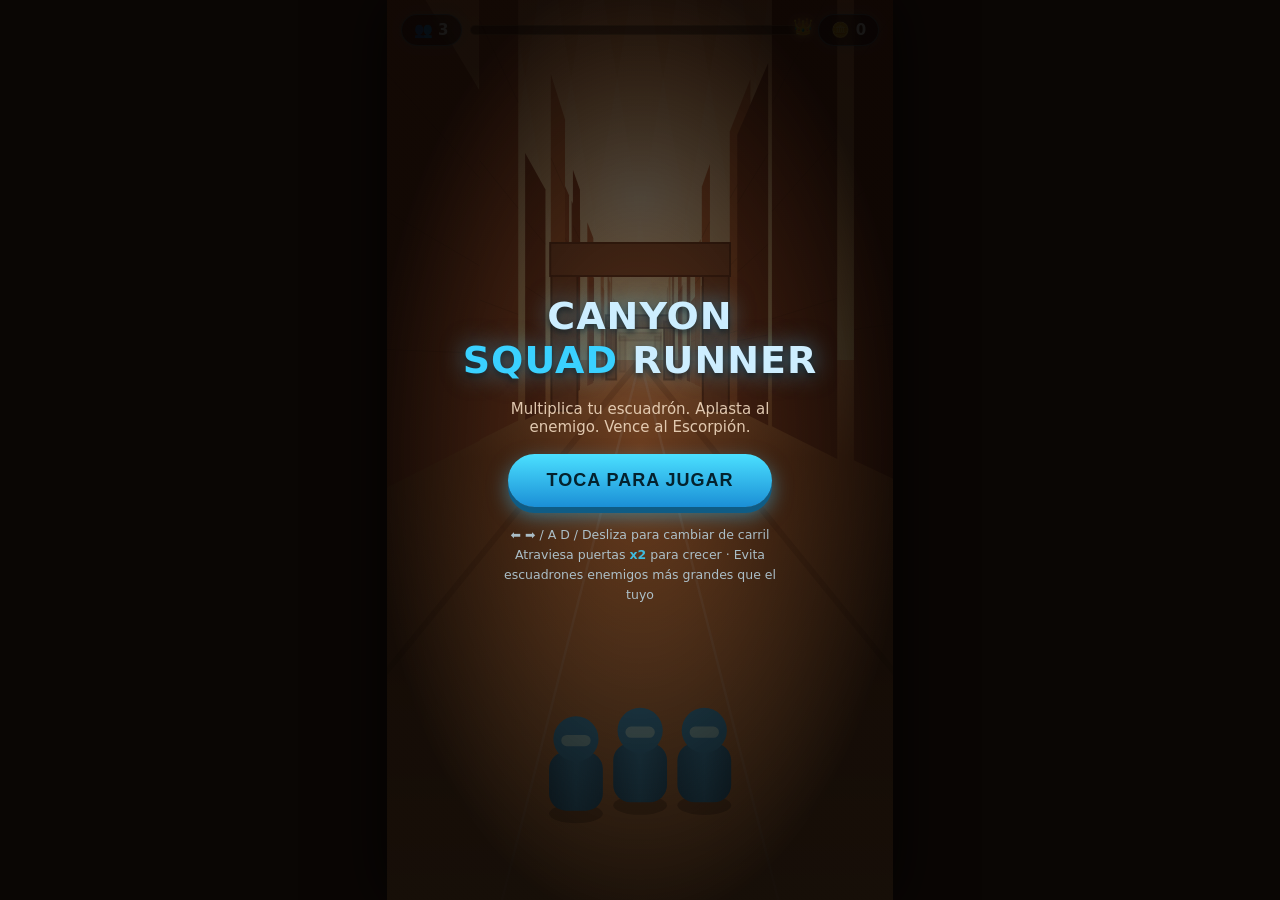
==== index.html @ 4c8df3c8 "Add Canyon Squad Runner: playable desert-canyon multiplier runner A dependency-free browser game (Ca" ====
<!DOCTYPE html>
<html lang="es">
<head>
<meta charset="UTF-8" />
<meta name="viewport" content="width=device-width, initial-scale=1, maximum-scale=1, user-scalable=no, viewport-fit=cover" />
<title>Canyon Squad Runner</title>
<link rel="stylesheet" href="style.css" />
</head>
<body>
<div id="phone">
  <canvas id="game"></canvas>

  <div id="hud">
    <div id="hud-top">
      <div class="pill" id="squadPill">👥 <span id="squadCount">3</span></div>
      <div id="progressWrap"><div id="progressBar"></div><div id="bossMarker">👑</div></div>
      <div class="pill" id="coinPill">🪙 <span id="coinCount">0</span></div>
    </div>
    <div id="bossHudWrap" class="hidden">
      <div id="bossLabel">ESCORPIÓN DE ORO</div>
      <div id="bossHpWrap"><div id="bossHpBar"></div></div>
    </div>
    <div id="toast"></div>
  </div>

  <div id="screen-start" class="screen">
    <h1>CANYON<br/><span>SQUAD</span> RUNNER</h1>
    <p class="tagline">Multiplica tu escuadrón. Aplasta al enemigo. Vence al Escorpión.</p>
    <button id="btnStart" class="btn">TOCA PARA JUGAR</button>
    <div class="howto">
      <span>⬅️ ➡️ / A D / Desliza</span> para cambiar de carril<br/>
      Atraviesa puertas <b class="cyan">x2</b> para crecer · Evita escuadrones enemigos más grandes que el tuyo
    </div>
  </div>

  <div id="screen-gameover" class="screen hidden">
    <h1 class="red">ESCUADRÓN<br/>ANIQUILADO</h1>
    <p id="goStats" class="tagline"></p>
    <button id="btnRetry" class="btn">REINTENTAR</button>
  </div>

  <div id="screen-victory" class="screen hidden">
    <h1 class="gold">¡VICTORIA!</h1>
    <p id="vicStats" class="tagline"></p>
    <button id="btnAgain" class="btn gold-btn">JUGAR DE NUEVO</button>
  </div>
</div>

<script src="js/audio.js"></script>
<script src="js/game.js"></script>
</body>
</html>
---- style.css ----
* { box-sizing: border-box; margin: 0; padding: 0; -webkit-tap-highlight-color: transparent; user-select: none; }

html, body {
  height: 100%;
  background: #0a0604;
  overflow: hidden;
  font-family: 'Segoe UI', system-ui, -apple-system, sans-serif;
  touch-action: none;
}

#phone {
  position: relative;
  width: 100vw;
  height: 100vh;
  max-width: 100vh;
  aspect-ratio: 9 / 16;
  margin: 0 auto;
  background: #000;
  overflow: hidden;
  box-shadow: 0 0 60px rgba(0,0,0,0.8);
}

@media (min-aspect-ratio: 9/16) {
  #phone { max-width: calc(100vh * 9 / 16); }
}

canvas#game {
  position: absolute;
  inset: 0;
  width: 100%;
  height: 100%;
  display: block;
}

#hud {
  position: absolute;
  inset: 0;
  pointer-events: none;
  z-index: 10;
  display: flex;
  flex-direction: column;
}

#hud-top {
  display: flex;
  align-items: center;
  gap: 8px;
  padding: max(14px, env(safe-area-inset-top)) 14px 0 14px;
}

.pill {
  background: rgba(10, 10, 20, 0.55);
  border: 1px solid rgba(120, 220, 255, 0.4);
  border-radius: 20px;
  padding: 6px 12px;
  color: #eafcff;
  font-weight: 700;
  font-size: 15px;
  backdrop-filter: blur(4px);
  box-shadow: 0 0 12px rgba(60, 200, 255, 0.25);
  white-space: nowrap;
}

#progressWrap {
  flex: 1;
  height: 10px;
  background: rgba(0,0,0,0.45);
  border-radius: 6px;
  position: relative;
  border: 1px solid rgba(255,200,120,0.35);
  overflow: visible;
}

#progressBar {
  height: 100%;
  width: 0%;
  background: linear-gradient(90deg, #3ad1ff, #7dffb3);
  border-radius: 6px;
  transition: width 0.15s linear;
}

#bossMarker {
  position: absolute;
  right: -4px;
  top: -9px;
  font-size: 16px;
  filter: drop-shadow(0 0 4px #ffcf6b);
}

#bossHudWrap {
  padding: 6px 16px 0 16px;
  text-align: center;
  transition: opacity 0.3s;
}
#bossHudWrap.hidden { display: none; }

#bossLabel {
  color: #ffd479;
  font-weight: 800;
  font-size: 13px;
  letter-spacing: 2px;
  text-shadow: 0 0 8px rgba(255,150,40,0.8);
}

#bossHpWrap {
  height: 12px;
  background: rgba(0,0,0,0.5);
  border: 1px solid #ffb347;
  border-radius: 7px;
  margin-top: 4px;
  overflow: hidden;
}

#bossHpBar {
  height: 100%;
  width: 100%;
  background: linear-gradient(90deg, #ff5a3c, #ffd479);
}

#toast {
  position: absolute;
  top: 40%;
  left: 50%;
  transform: translate(-50%, -50%) scale(1);
  font-size: 42px;
  font-weight: 900;
  color: #7dfcff;
  text-shadow: 0 0 20px rgba(60,220,255,0.9), 0 2px 4px rgba(0,0,0,0.8);
  opacity: 0;
  pointer-events: none;
  letter-spacing: 1px;
  white-space: nowrap;
}

#toast.show {
  animation: toastPop 0.9s ease-out forwards;
}

@keyframes toastPop {
  0% { opacity: 0; transform: translate(-50%, -50%) scale(0.4); }
  20% { opacity: 1; transform: translate(-50%, -50%) scale(1.15); }
  35% { transform: translate(-50%, -50%) scale(1); }
  80% { opacity: 1; }
  100% { opacity: 0; transform: translate(-50%, -60%) scale(1); }
}

.screen {
  position: absolute;
  inset: 0;
  z-index: 20;
  display: flex;
  flex-direction: column;
  align-items: center;
  justify-content: center;
  text-align: center;
  padding: 30px;
  background: radial-gradient(ellipse at center, rgba(40,20,10,0.55) 0%, rgba(5,2,1,0.92) 75%);
  gap: 18px;
}
.screen.hidden { display: none; }

.screen h1 {
  font-size: 38px;
  line-height: 1.15;
  color: #cdeeff;
  font-weight: 900;
  letter-spacing: 1px;
  text-shadow: 0 0 24px rgba(80,200,255,0.6), 0 3px 6px rgba(0,0,0,0.7);
}
.screen h1 span { color: #3ad1ff; }
.screen h1.red { color: #ff7a63; text-shadow: 0 0 24px rgba(255,60,40,0.7); }
.screen h1.gold { color: #ffd479; text-shadow: 0 0 28px rgba(255,190,60,0.85); }

.tagline {
  color: #f0d9c0;
  font-size: 15px;
  max-width: 300px;
  opacity: 0.9;
}

.btn {
  pointer-events: all;
  background: linear-gradient(180deg, #4be0ff, #1b8fd6);
  border: none;
  color: #04222e;
  font-weight: 900;
  font-size: 18px;
  letter-spacing: 1px;
  padding: 16px 38px;
  border-radius: 32px;
  box-shadow: 0 6px 0 #0f5c85, 0 8px 20px rgba(60,200,255,0.5);
  cursor: pointer;
  transition: transform 0.08s;
}
.btn:active { transform: translateY(4px); box-shadow: 0 2px 0 #0f5c85, 0 4px 10px rgba(60,200,255,0.5); }

.gold-btn {
  background: linear-gradient(180deg, #ffe08a, #ffab33);
  color: #4a2600;
  box-shadow: 0 6px 0 #a55f00, 0 8px 20px rgba(255,180,60,0.5);
}
.gold-btn:active { box-shadow: 0 2px 0 #a55f00, 0 4px 10px rgba(255,180,60,0.5); }

.howto {
  color: #bcd8e6;
  font-size: 12.5px;
  line-height: 1.6;
  max-width: 300px;
  opacity: 0.85;
}
.howto .cyan { color: #3ad1ff; }
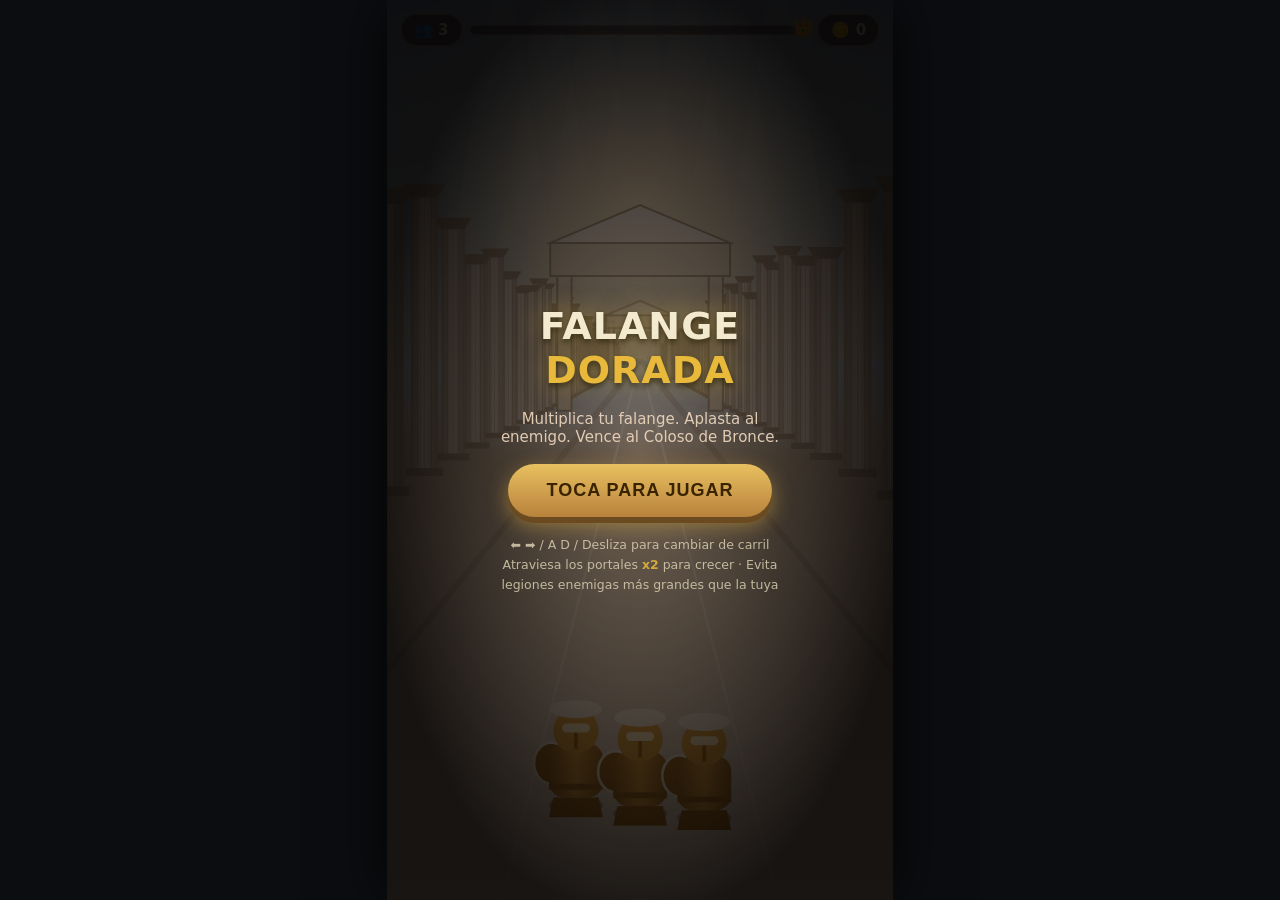
==== commit eec3be22: "Reskin game with a Greek temple / hoplite theme Replace the desert-canyon visuals with a marble colo" ====
--- a/index.html
+++ b/index.html
@@ -3,7 +3,7 @@
 <head>
 <meta charset="UTF-8" />
 <meta name="viewport" content="width=device-width, initial-scale=1, maximum-scale=1, user-scalable=no, viewport-fit=cover" />
-<title>Canyon Squad Runner</title>
+<title>Falange Dorada</title>
 <link rel="stylesheet" href="style.css" />
 </head>
 <body>
@@ -17,24 +17,24 @@
       <div class="pill" id="coinPill">🪙 <span id="coinCount">0</span></div>
     </div>
     <div id="bossHudWrap" class="hidden">
-      <div id="bossLabel">ESCORPIÓN DE ORO</div>
+      <div id="bossLabel">TALOS, EL COLOSO DE BRONCE</div>
       <div id="bossHpWrap"><div id="bossHpBar"></div></div>
     </div>
     <div id="toast"></div>
   </div>
 
   <div id="screen-start" class="screen">
-    <h1>CANYON<br/><span>SQUAD</span> RUNNER</h1>
-    <p class="tagline">Multiplica tu escuadrón. Aplasta al enemigo. Vence al Escorpión.</p>
+    <h1>FALANGE<br/><span>DORADA</span></h1>
+    <p class="tagline">Multiplica tu falange. Aplasta al enemigo. Vence al Coloso de Bronce.</p>
     <button id="btnStart" class="btn">TOCA PARA JUGAR</button>
     <div class="howto">
       <span>⬅️ ➡️ / A D / Desliza</span> para cambiar de carril<br/>
-      Atraviesa puertas <b class="cyan">x2</b> para crecer · Evita escuadrones enemigos más grandes que el tuyo
+      Atraviesa los portales <b class="accent">x2</b> para crecer · Evita legiones enemigas más grandes que la tuya
     </div>
   </div>
 
   <div id="screen-gameover" class="screen hidden">
-    <h1 class="red">ESCUADRÓN<br/>ANIQUILADO</h1>
+    <h1 class="red">FALANGE<br/>ANIQUILADA</h1>
     <p id="goStats" class="tagline"></p>
     <button id="btnRetry" class="btn">REINTENTAR</button>
   </div>
--- a/style.css
+++ b/style.css
@@ -2,7 +2,7 @@
 
 html, body {
   height: 100%;
-  background: #0a0604;
+  background: #0b0d10;
   overflow: hidden;
   font-family: 'Segoe UI', system-ui, -apple-system, sans-serif;
   touch-action: none;
@@ -49,15 +49,15 @@
 }
 
 .pill {
-  background: rgba(10, 10, 20, 0.55);
-  border: 1px solid rgba(120, 220, 255, 0.4);
+  background: rgba(20, 16, 10, 0.55);
+  border: 1px solid rgba(230, 190, 90, 0.45);
   border-radius: 20px;
   padding: 6px 12px;
-  color: #eafcff;
+  color: #fff6e0;
   font-weight: 700;
   font-size: 15px;
   backdrop-filter: blur(4px);
-  box-shadow: 0 0 12px rgba(60, 200, 255, 0.25);
+  box-shadow: 0 0 12px rgba(220, 170, 60, 0.25);
   white-space: nowrap;
 }
 
@@ -74,7 +74,7 @@
 #progressBar {
   height: 100%;
   width: 0%;
-  background: linear-gradient(90deg, #3ad1ff, #7dffb3);
+  background: linear-gradient(90deg, #e8b93a, #ffe08a);
   border-radius: 6px;
   transition: width 0.15s linear;
 }
@@ -124,8 +124,8 @@
   transform: translate(-50%, -50%) scale(1);
   font-size: 42px;
   font-weight: 900;
-  color: #7dfcff;
-  text-shadow: 0 0 20px rgba(60,220,255,0.9), 0 2px 4px rgba(0,0,0,0.8);
+  color: #ffe066;
+  text-shadow: 0 0 20px rgba(230,180,50,0.9), 0 2px 4px rgba(0,0,0,0.8);
   opacity: 0;
   pointer-events: none;
   letter-spacing: 1px;
@@ -162,12 +162,12 @@
 .screen h1 {
   font-size: 38px;
   line-height: 1.15;
-  color: #cdeeff;
+  color: #f3ead0;
   font-weight: 900;
   letter-spacing: 1px;
-  text-shadow: 0 0 24px rgba(80,200,255,0.6), 0 3px 6px rgba(0,0,0,0.7);
-}
-.screen h1 span { color: #3ad1ff; }
+  text-shadow: 0 0 24px rgba(220,180,60,0.55), 0 3px 6px rgba(0,0,0,0.7);
+}
+.screen h1 span { color: #e8b93a; }
 .screen h1.red { color: #ff7a63; text-shadow: 0 0 24px rgba(255,60,40,0.7); }
 .screen h1.gold { color: #ffd479; text-shadow: 0 0 28px rgba(255,190,60,0.85); }
 
@@ -180,19 +180,19 @@
 
 .btn {
   pointer-events: all;
-  background: linear-gradient(180deg, #4be0ff, #1b8fd6);
+  background: linear-gradient(180deg, #e8c060, #b8823c);
   border: none;
-  color: #04222e;
+  color: #3a2400;
   font-weight: 900;
   font-size: 18px;
   letter-spacing: 1px;
   padding: 16px 38px;
   border-radius: 32px;
-  box-shadow: 0 6px 0 #0f5c85, 0 8px 20px rgba(60,200,255,0.5);
+  box-shadow: 0 6px 0 #6b4a1f, 0 8px 20px rgba(220,170,60,0.5);
   cursor: pointer;
   transition: transform 0.08s;
 }
-.btn:active { transform: translateY(4px); box-shadow: 0 2px 0 #0f5c85, 0 4px 10px rgba(60,200,255,0.5); }
+.btn:active { transform: translateY(4px); box-shadow: 0 2px 0 #6b4a1f, 0 4px 10px rgba(220,170,60,0.5); }
 
 .gold-btn {
   background: linear-gradient(180deg, #ffe08a, #ffab33);
@@ -202,10 +202,10 @@
 .gold-btn:active { box-shadow: 0 2px 0 #a55f00, 0 4px 10px rgba(255,180,60,0.5); }
 
 .howto {
-  color: #bcd8e6;
+  color: #d8cdb0;
   font-size: 12.5px;
   line-height: 1.6;
   max-width: 300px;
   opacity: 0.85;
 }
-.howto .cyan { color: #3ad1ff; }
+.howto .accent { color: #e8b93a; }
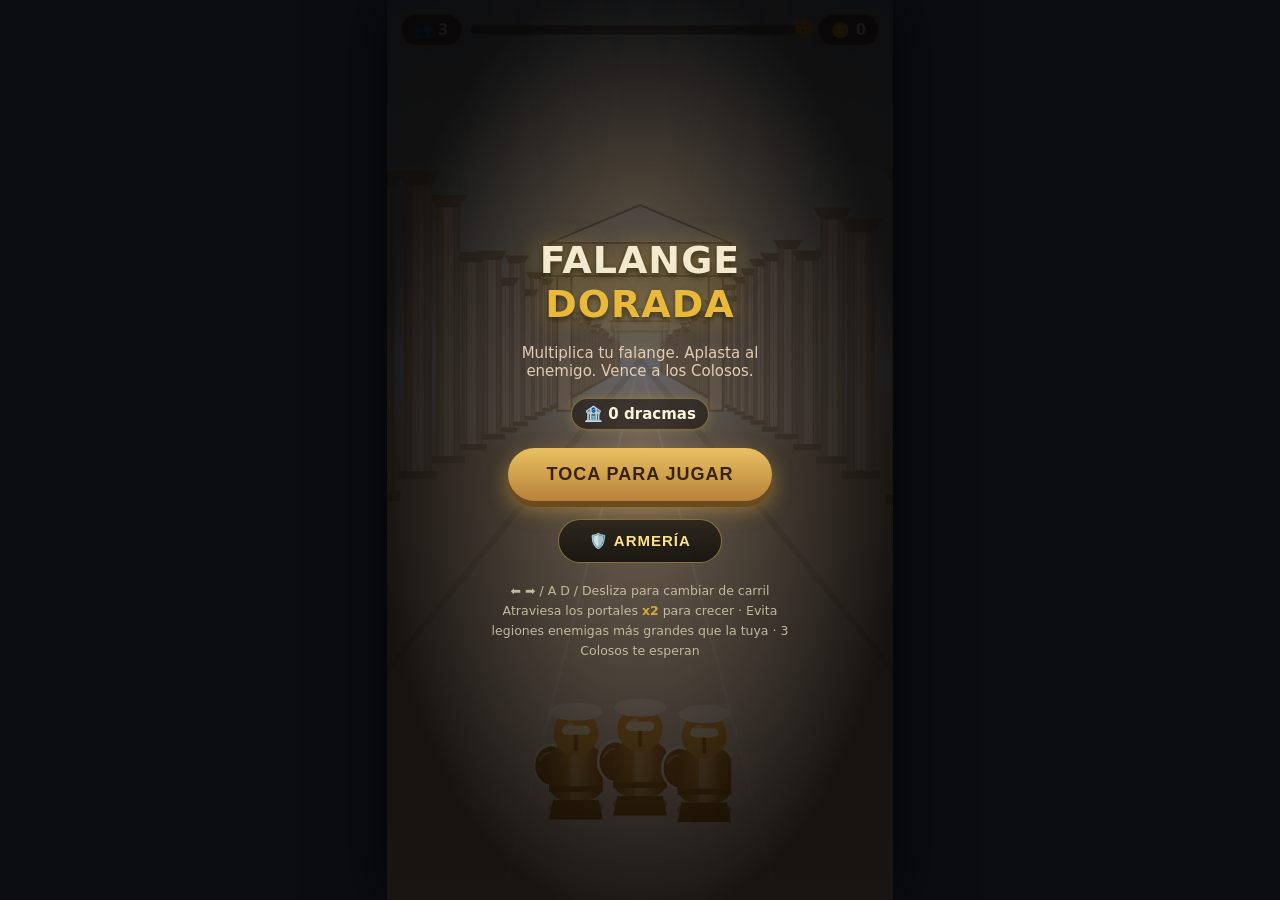
==== commit 6145d1c5: "Add gear progression, enemy variety, and three distinct bosses - Weapon tiers (Espada de Bronce -> R" ====
--- a/index.html
+++ b/index.html
@@ -25,11 +25,13 @@
 
   <div id="screen-start" class="screen">
     <h1>FALANGE<br/><span>DORADA</span></h1>
-    <p class="tagline">Multiplica tu falange. Aplasta al enemigo. Vence al Coloso de Bronce.</p>
+    <p class="tagline">Multiplica tu falange. Aplasta al enemigo. Vence a los Colosos.</p>
+    <div class="pill" id="bankPill">🏦 <span id="bankAmount">0</span> dracmas</div>
     <button id="btnStart" class="btn">TOCA PARA JUGAR</button>
+    <button id="btnArmory" class="btn armory-btn">🛡️ ARMERÍA</button>
     <div class="howto">
       <span>⬅️ ➡️ / A D / Desliza</span> para cambiar de carril<br/>
-      Atraviesa los portales <b class="accent">x2</b> para crecer · Evita legiones enemigas más grandes que la tuya
+      Atraviesa los portales <b class="accent">x2</b> para crecer · Evita legiones enemigas más grandes que la tuya · 3 Colosos te esperan
     </div>
   </div>
 
@@ -44,6 +46,20 @@
     <p id="vicStats" class="tagline"></p>
     <button id="btnAgain" class="btn gold-btn">JUGAR DE NUEVO</button>
   </div>
+
+  <div id="screen-armory" class="screen hidden">
+    <h1><span>ARMERÍA</span></h1>
+    <div class="pill" id="bankPill2">🏦 <span id="bankAmount2">0</span> dracmas</div>
+    <div class="shopSection">
+      <div class="shopHeading">Armas</div>
+      <div id="weaponList" class="shopList"></div>
+    </div>
+    <div class="shopSection">
+      <div class="shopHeading">Armaduras</div>
+      <div id="armorList" class="shopList"></div>
+    </div>
+    <button id="btnArmoryBack" class="btn">VOLVER</button>
+  </div>
 </div>
 
 <script src="js/audio.js"></script>
--- a/style.css
+++ b/style.css
@@ -209,3 +209,83 @@
   opacity: 0.85;
 }
 .howto .accent { color: #e8b93a; }
+
+.armory-btn {
+  background: linear-gradient(180deg, rgba(40,36,26,0.9), rgba(20,18,14,0.9));
+  color: #ffe08a;
+  border: 1px solid rgba(230,190,90,0.5);
+  box-shadow: none;
+  padding: 12px 30px;
+  font-size: 15px;
+}
+.armory-btn:active { transform: translateY(2px); }
+
+#screen-armory {
+  justify-content: flex-start;
+  overflow-y: auto;
+  padding-top: max(40px, env(safe-area-inset-top));
+  padding-bottom: 30px;
+  gap: 10px;
+}
+
+.shopSection {
+  width: 100%;
+  max-width: 320px;
+}
+
+.shopHeading {
+  color: #e8b93a;
+  font-weight: 800;
+  font-size: 13px;
+  letter-spacing: 2px;
+  text-align: left;
+  margin-bottom: 6px;
+  opacity: 0.9;
+}
+
+.shopList {
+  display: flex;
+  flex-direction: column;
+  gap: 8px;
+}
+
+.shopRow {
+  display: flex;
+  align-items: center;
+  justify-content: space-between;
+  background: rgba(255,255,255,0.05);
+  border: 1px solid rgba(230,190,90,0.25);
+  border-radius: 14px;
+  padding: 10px 14px;
+}
+
+.shopInfo { text-align: left; }
+.shopName { color: #f3ead0; font-weight: 700; font-size: 14px; }
+.shopStat { color: #d8cdb0; font-size: 12px; opacity: 0.8; }
+
+.shopStatus {
+  font-size: 11px;
+  font-weight: 800;
+  letter-spacing: 1px;
+  color: #9fd8a0;
+  white-space: nowrap;
+}
+.shopStatus.locked { color: #8a8478; }
+
+.shopBuy {
+  pointer-events: all;
+  background: linear-gradient(180deg, #e8c060, #b8823c);
+  border: none;
+  color: #3a2400;
+  font-weight: 800;
+  font-size: 13px;
+  padding: 8px 14px;
+  border-radius: 20px;
+  cursor: pointer;
+  white-space: nowrap;
+}
+.shopBuy:disabled {
+  background: rgba(120,110,90,0.3);
+  color: rgba(255,255,255,0.4);
+  cursor: not-allowed;
+}
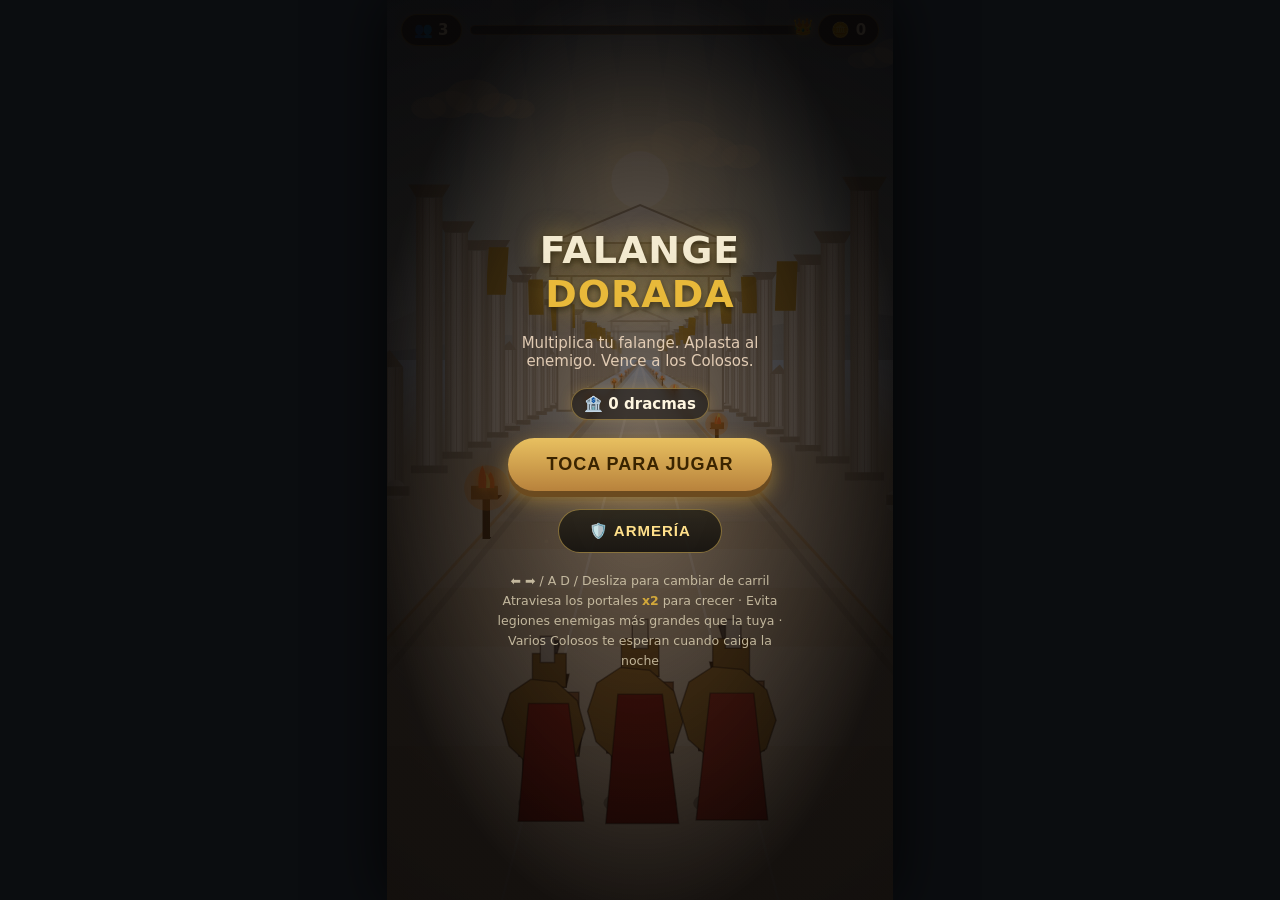
==== commit 46d59c34: "Add day/night cycle, a smaller enemy type, Ares as a night-time super boss, and fix a squad-readabil" ====
--- a/index.html
+++ b/index.html
@@ -31,7 +31,7 @@
     <button id="btnArmory" class="btn armory-btn">🛡️ ARMERÍA</button>
     <div class="howto">
       <span>⬅️ ➡️ / A D / Desliza</span> para cambiar de carril<br/>
-      Atraviesa los portales <b class="accent">x2</b> para crecer · Evita legiones enemigas más grandes que la tuya · 3 Colosos te esperan
+      Atraviesa los portales <b class="accent">x2</b> para crecer · Evita legiones enemigas más grandes que la tuya · Varios Colosos te esperan cuando caiga la noche
     </div>
   </div>
 
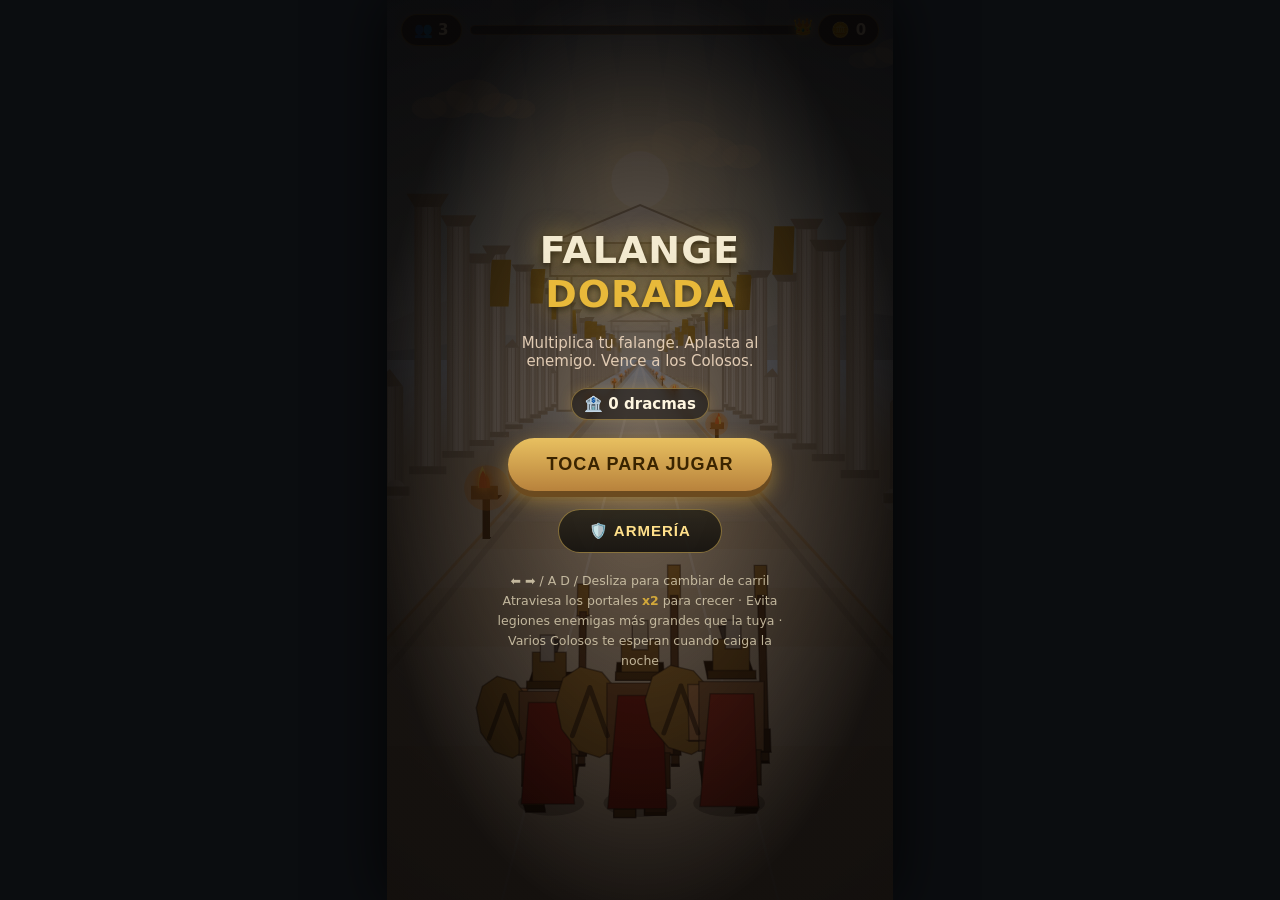
==== commit 9655985d: "Expand weapon/shield roster to 10 tiers each, add Favores Divinos boosters, a tabbed dynamic armory " ====
--- a/index.html
+++ b/index.html
@@ -50,13 +50,33 @@
   <div id="screen-armory" class="screen hidden">
     <h1><span>ARMERÍA</span></h1>
     <div class="pill" id="bankPill2">🏦 <span id="bankAmount2">0</span> dracmas</div>
-    <div class="shopSection">
-      <div class="shopHeading">Armas</div>
-      <div id="weaponList" class="shopList"></div>
+    <div id="armoryTabs" class="armoryTabs">
+      <button class="armoryTab active" data-tab="weapons">⚔️ Armas</button>
+      <button class="armoryTab" data-tab="armor">🛡️ Escudos</button>
+      <button class="armoryTab" data-tab="favors">✨ Favores</button>
     </div>
-    <div class="shopSection">
-      <div class="shopHeading">Armaduras</div>
-      <div id="armorList" class="shopList"></div>
+    <div id="armoryPanels" class="armoryPanels">
+      <div class="armoryPanel active" data-panel="weapons">
+        <div class="shopSection">
+          <div id="weaponList" class="shopList"></div>
+        </div>
+      </div>
+      <div class="armoryPanel" data-panel="armor">
+        <div class="shopSection">
+          <div id="armorList" class="shopList"></div>
+        </div>
+      </div>
+      <div class="armoryPanel" data-panel="favors">
+        <p class="favorHint">Favores Divinos: bendiciones permanentes de los dioses que potencian tu arma y escudo, sin importar el nivel que tengan equipado.</p>
+        <div class="shopSection">
+          <div class="shopHeading">Favor de Ares (arma)</div>
+          <div id="weaponFavorList" class="shopList"></div>
+        </div>
+        <div class="shopSection">
+          <div class="shopHeading">Favor de Atenea (escudo)</div>
+          <div id="armorFavorList" class="shopList"></div>
+        </div>
+      </div>
     </div>
     <button id="btnArmoryBack" class="btn">VOLVER</button>
   </div>
--- a/style.css
+++ b/style.css
@@ -289,3 +289,57 @@
   color: rgba(255,255,255,0.4);
   cursor: not-allowed;
 }
+
+/* Dynamic menu: tab bar + swappable panels for the Armería */
+.armoryTabs {
+  display: flex;
+  gap: 6px;
+  width: 100%;
+  max-width: 320px;
+}
+.armoryTab {
+  flex: 1;
+  background: rgba(255,255,255,0.05);
+  border: 1px solid rgba(230,190,90,0.25);
+  border-radius: 12px;
+  color: #d8cdb0;
+  font-weight: 700;
+  font-size: 12.5px;
+  padding: 9px 4px;
+  cursor: pointer;
+  transition: background 0.15s, color 0.15s, transform 0.15s;
+}
+.armoryTab.active {
+  background: linear-gradient(180deg, #e8c060, #b8823c);
+  border-color: transparent;
+  color: #3a2400;
+  transform: translateY(-1px);
+}
+.armoryPanels {
+  width: 100%;
+  max-width: 320px;
+  display: flex;
+  flex-direction: column;
+  align-items: center;
+  gap: 10px;
+}
+.armoryPanel {
+  display: none;
+  width: 100%;
+  flex-direction: column;
+  gap: 10px;
+  animation: armoryFadeIn 0.2s ease-out;
+}
+.armoryPanel.active { display: flex; }
+@keyframes armoryFadeIn {
+  from { opacity: 0; transform: translateY(4px); }
+  to { opacity: 1; transform: translateY(0); }
+}
+.favorHint {
+  color: #d8cdb0;
+  font-size: 12px;
+  line-height: 1.5;
+  opacity: 0.85;
+  text-align: left;
+  margin: 0;
+}
